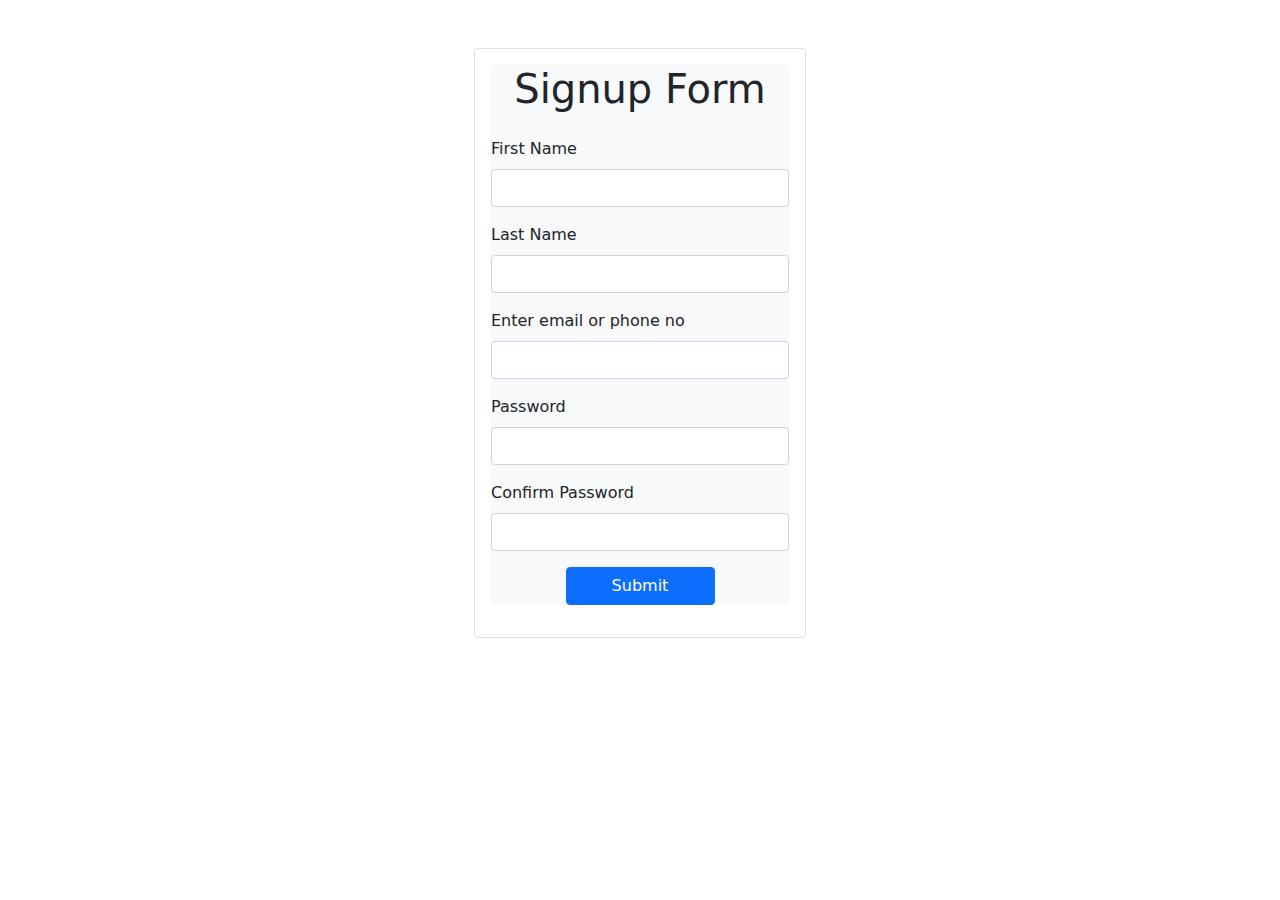
==== signup.html @ 82fe5435 "Form Validation" ====
<html lang="en">
  <head>
    <meta charset="UTF-8" />
    <meta http-equiv="X-UA-Compatible" content="IE=edge" />
    <meta name="viewport" content="width=device-width, initial-scale=1.0" />
    <title>Signup <Form></Form></title>
    <link rel="stylesheet" href="css/bootstrap.css" />
    
  </head>
  <body>
    <div class="container p-5">
      <div class="row justify-content-center">
        <div class="col-md-4">
          <div class="card">
            <div class="card-body">
              <form class="bg-light">
                <div class="text-center mb-4"><h1>Signup Form</h1></div>
                <div class="mb-3">
                  <label for="" class="form-label">First Name</label>
                  <input
                    type="fname"
                    class="form-control"
                    id="fName"
                  onblur="firstNameOnBlur()"
                    name="fname"
                    aria-describedby="fnamehelp"
                    autocomplete="off"
                  />

                  <div id="firstNameError" class="invalid-feedback">Please enter first name.</div>
                  <!-- <div id="emailHelp" class="form-text">
                    We'll never share your email with anyone else.
                  </div> -->
                </div>
                <div class="mb-3">
                  <label for="" class="form-label">Last Name</label>
                  <input
                    type="lastname"
                    name="lastName"
                    class="form-control"
                    id="lastName"
                    autocomplete="off"
                  />
                  <div id="lastNameError" class="invalid-feedback">Please enter second name.</div>
                </div>
                <div class="mb-3">
                  <label for="" class="form-label">Enter email or phone no</label>
                  <input
                    type="email"
                    name="email"
                    class="form-control"
                    id="email"
                    autocomplete="off"
                  />
                  <div id="emailError"
                   class="invalid-feedback">
                    Please enter valid email or phone number first.
                  </div>
                </div>
                <div class="mb-3">
                  <label for="exampleInputPassword1" class="form-label">Password</label>
                  <input type="password" class="form-control" id="password" autocomplete="off" />
                  <div id="passwordError"
                  class="invalid-feedback">Please enter valid password.</div>
                </div>
                <div class="mb-3">
                  <label for="Confirm Password" class="form-label"> Confirm Password</label>
                  <input
                    type="password"
                    class="form-control"
                    id="confirmPassword"
                    autocomplete="off"
                  />
                  <div id="confirmPasswordError"
                   class="invalid-feedback">Password does not match!</div>
                </div>

                <!-- <div class="mb-3 form-check">
                  <input type="checkbox" class="form-check-input" id="exampleCheck1" />
                  <label class="form-check-label" for="exampleCheck1">Check me out</label>
                </div> -->
                <!-- <button type="submit" class="btn btn-primary">Submit</button> -->
                <div class="d-grid col-6 mx-auto">
                  <button class="btn btn-primary" onclick="sumitFormAction()" type="button">
                    Submit
                  </button>
                </div>
              </form>
            </div>
          </div>
        </div>
      </div>
    </div>

    <script src="main.js"></script>
  </body>
</html>
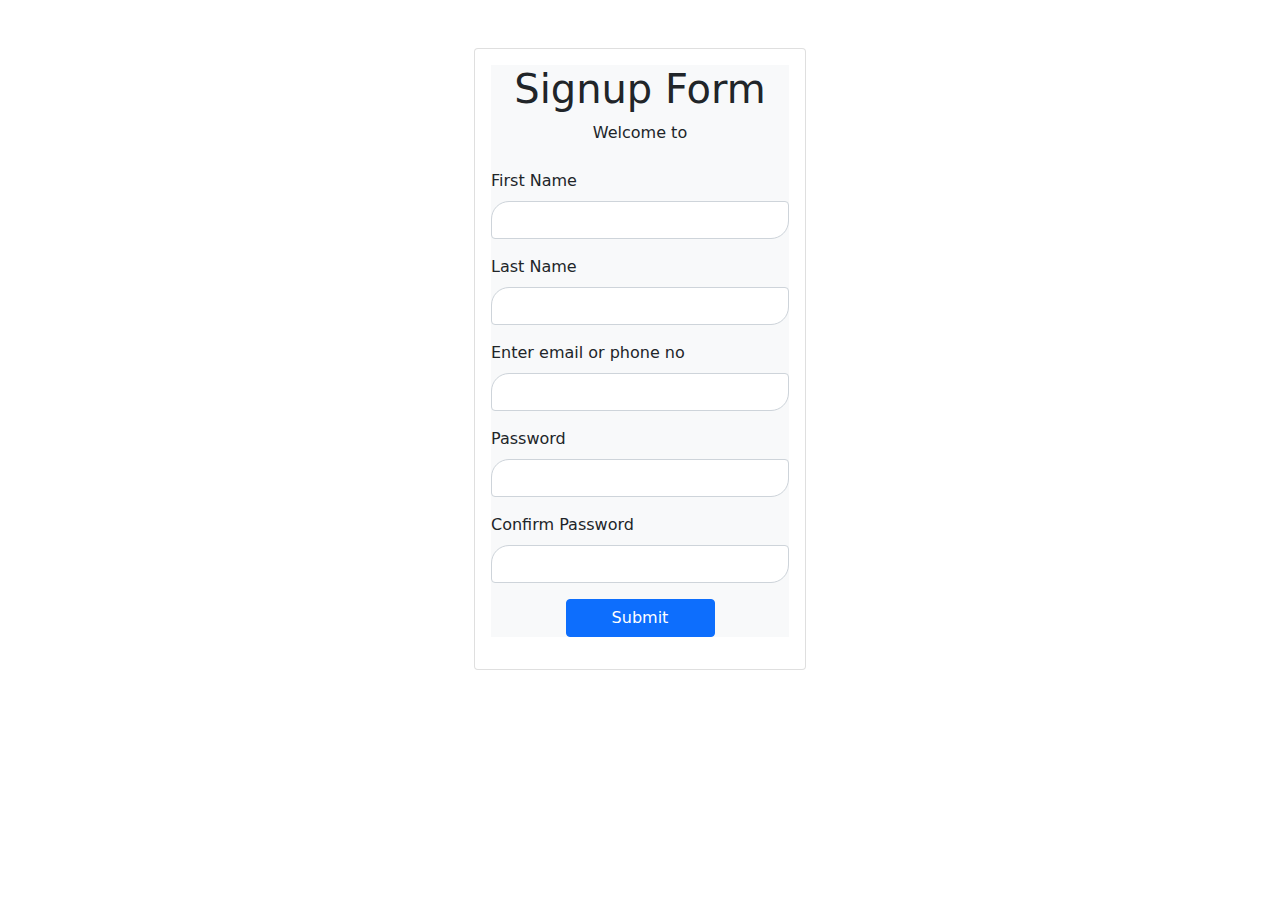
==== commit b9cd169f: "add onkeyupaction on signup form" ====
--- a/signup.html
+++ b/signup.html
@@ -5,7 +5,7 @@
     <meta name="viewport" content="width=device-width, initial-scale=1.0" />
     <title>Signup <Form></Form></title>
     <link rel="stylesheet" href="css/bootstrap.css" />
-    
+    <link rel="stylesheet" href="css/mystyle.css" />
   </head>
   <body>
     <div class="container p-5">
@@ -14,14 +14,21 @@
           <div class="card">
             <div class="card-body">
               <form class="bg-light">
-                <div class="text-center mb-4"><h1>Signup Form</h1></div>
+                <div class="text-center mb-4">
+                  <h1>Signup Form</h1>
+                  <div>
+                    <span>Welcome to </span>
+                    <h2 id="result"></h2>
+                    <ul id="items"></ul>
+                  </div>
+                </div>
                 <div class="mb-3">
                   <label for="" class="form-label">First Name</label>
                   <input
                     type="fname"
                     class="form-control"
                     id="fName"
-                  onblur="firstNameOnBlur()"
+                    onkeyup="signUpFormOnKeyUpAction('fName')"
                     name="fname"
                     aria-describedby="fnamehelp"
                     autocomplete="off"
@@ -39,29 +46,31 @@
                     name="lastName"
                     class="form-control"
                     id="lastName"
+                    onkeyup="signUpFormOnKeyUpAction('lastName')"
                     autocomplete="off"
                   />
                   <div id="lastNameError" class="invalid-feedback">Please enter second name.</div>
                 </div>
                 <div class="mb-3">
                   <label for="" class="form-label">Enter email or phone no</label>
-                  <input
-                    type="email"
-                    name="email"
-                    class="form-control"
-                    id="email"
-                    autocomplete="off"
-                  />
-                  <div id="emailError"
-                   class="invalid-feedback">
+                  <input type="email" name="email" class="form-control" id="email"
+                  onkeyup="signUpFormOnKeyUpAction('email') autocomplete="off" />
+                  <div id="emailError" class="invalid-feedback">
                     Please enter valid email or phone number first.
                   </div>
                 </div>
                 <div class="mb-3">
                   <label for="exampleInputPassword1" class="form-label">Password</label>
-                  <input type="password" class="form-control" id="password" autocomplete="off" />
-                  <div id="passwordError"
-                  class="invalid-feedback">Please enter valid password.</div>
+                  <input
+                    type="password"
+                    class="form-control"
+                    id="password"
+                    autocomplete="off"
+                    onkeyup="signUpFormOnKeyUpAction('password')"
+                  />
+                  <div id="passwordError" class="invalid-feedback">
+                    Please enter valid password.
+                  </div>
                 </div>
                 <div class="mb-3">
                   <label for="Confirm Password" class="form-label"> Confirm Password</label>
@@ -69,10 +78,12 @@
                     type="password"
                     class="form-control"
                     id="confirmPassword"
+                    onkeyup="signUpFormOnKeyUpAction('confirmPassword')"
                     autocomplete="off"
                   />
-                  <div id="confirmPasswordError"
-                   class="invalid-feedback">Password does not match!</div>
+                  <div id="confirmPasswordError" class="invalid-feedback">
+                    Password does not match!
+                  </div>
                 </div>
 
                 <!-- <div class="mb-3 form-check">
--- a/css/mystyle.css
+++ b/css/mystyle.css
@@ -0,0 +1,10 @@
+@media (min-width: 768px) {
+  .news-input {
+    width: 50%;
+  }
+}
+
+input {
+  border-top-left-radius: 18px !important;
+  border-bottom-right-radius: 18px !important;
+}
